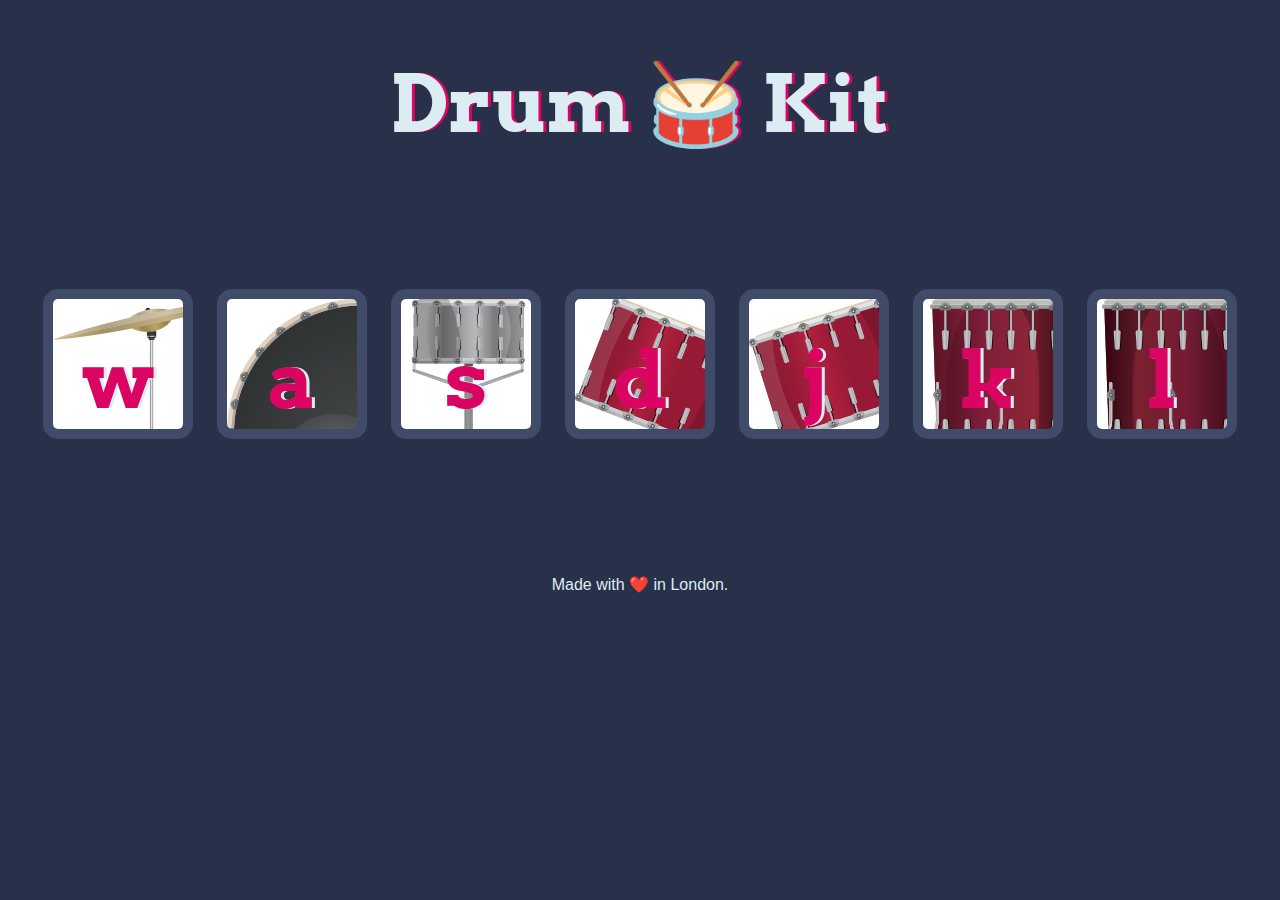
==== Drum Kit Starting Files/index.html @ 553e6190 "Add files via upload" ====
<!DOCTYPE html>
<html lang="en" dir="ltr">

<head>
  <meta charset="utf-8">
  <title>Drum Kit</title>
  <link rel="stylesheet" href="styles.css">
  <link href="https://fonts.googleapis.com/css?family=Arvo" rel="stylesheet">
</head>

<body>

  <h1 id="title">Drum 🥁 Kit</h1>
  <div class="set">
    <button class="w drum">w</button>
    <button class="a drum">a</button>
    <button class="s drum">s</button>
    <button class="d drum">d</button>
    <button class="j drum">j</button>
    <button class="k drum">k</button>
    <button class="l drum">l</button>
  </div>

 
  <footer>
    Made with ❤️ in London.
  </footer>

  <script src="index.js"></script>
</body>

</html>
---- Drum Kit Starting Files/styles.css ----
body {
  text-align: center;
  background-color: #283149;
}

h1 {
  font-size: 5rem;
  color: #DBEDF3;
  font-family: "Arvo", cursive;
  text-shadow: 3px 0 #DA0463;

}

footer {
  color: #DBEDF3;
  font-family: sans-serif;
}

.w {
background-image: url(images/crash.png);
}

.a {
  background-image: url(images/kick.png);
}

.s {
  background-image: url(images/snare.png);
}

.d {
  background-image: url(images/tom1.png);
}

.j {
  background-image: url(images/tom2.png);
}

.k {
  background-image: url(images/tom3.png);
}

.l {
  background-image: url(images/tom4.png);
}

.set {
  margin: 10% auto;
}

.game-over {
  background-color: red;
  opacity: 0.8;
}

.pressed {
  box-shadow: 0 3px 4px 0 #DBEDF3;
  opacity: 0.5;
}

.red {
  color: red;
}

.drum {
  outline: none;
  border: 10px solid #404B69;
  font-size: 5rem;
  font-family: 'Arvo', cursive;
  line-height: 2;
  font-weight: 900;
  color: #DA0463;
  text-shadow: 3px 0 #DBEDF3;
  border-radius: 15px;
  display: inline-block;
  width: 150px;
  height: 150px;
  text-align: center;
  margin: 10px;
  background-color: white;
}
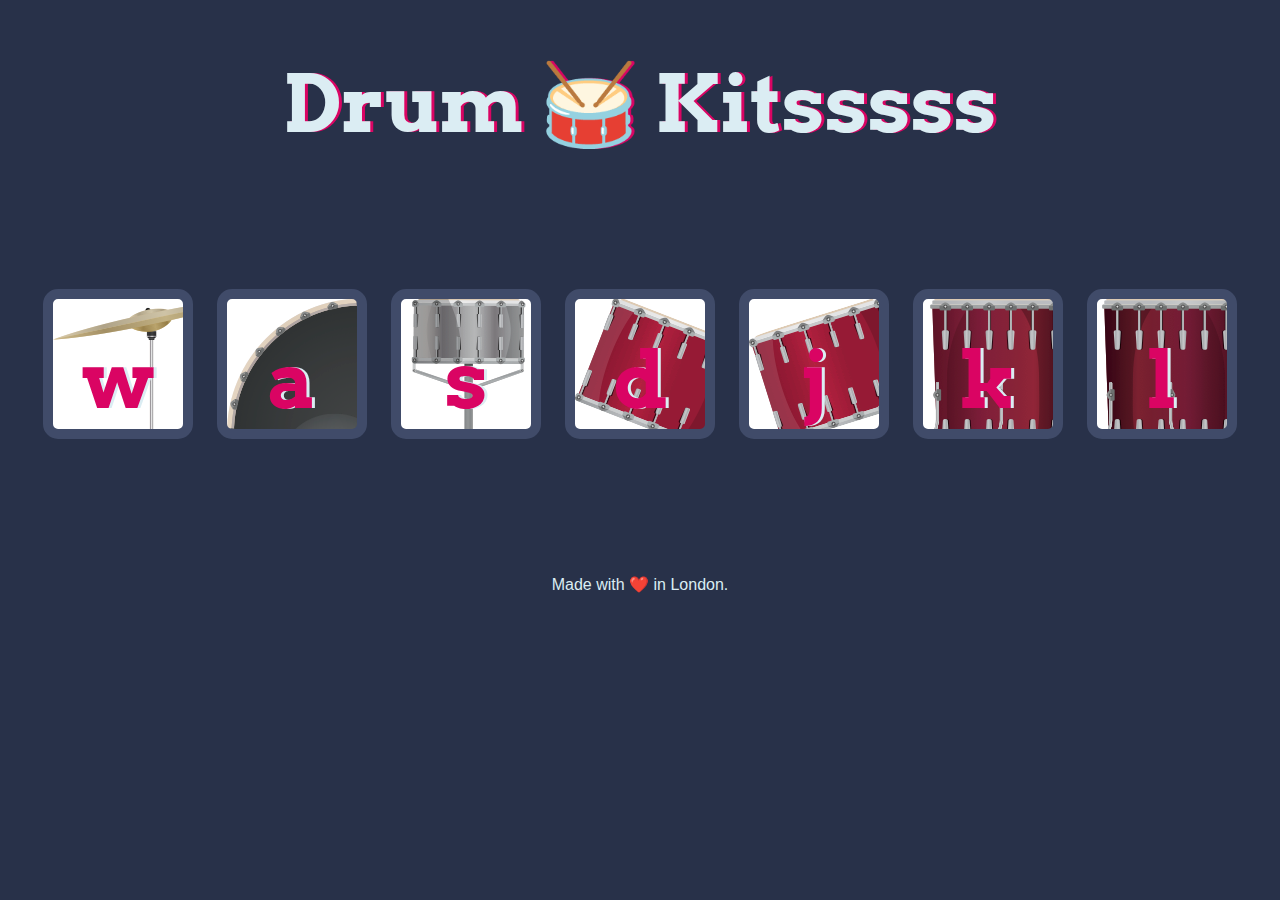
==== commit fa5038b6: "Update index.html" ====
--- a/Drum Kit Starting Files/index.html
+++ b/Drum Kit Starting Files/index.html
@@ -10,7 +10,7 @@
 
 <body>
 
-  <h1 id="title">Drum 🥁 Kit</h1>
+  <h1 id="title">Drum 🥁 Kitsssss</h1>
   <div class="set">
     <button class="w drum">w</button>
     <button class="a drum">a</button>
